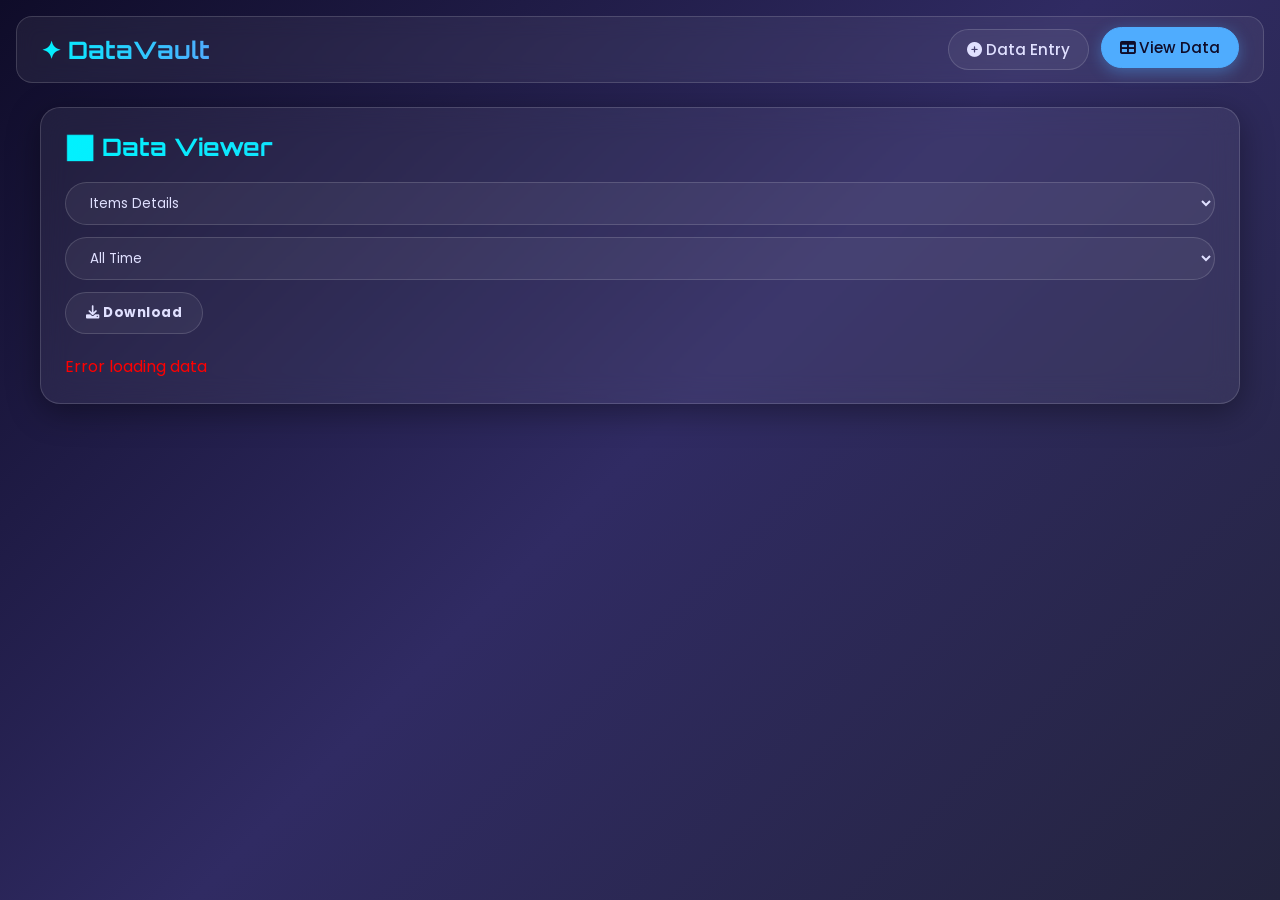
==== view.html @ ba545811 "Add files via upload" ====
<!DOCTYPE html>
<html lang="en">
<head>
  <meta charset="UTF-8">
  <meta name="viewport" content="width=device-width, initial-scale=1.0">
  <title>Cloud Data Keeper – View</title>
  <link rel="stylesheet" href="style.css">
  <link rel="stylesheet" href="https://cdnjs.cloudflare.com/ajax/libs/font-awesome/6.0.0-beta3/css/all.min.css">
</head>
<body>
  <nav class="navbar">
    <div class="logo">✦ DataVault</div>
    <div class="nav-links">
      <a href="index.html"><i class="fas fa-plus-circle"></i> Data Entry</a>
      <a href="view.html" class="active"><i class="fas fa-table"></i> View Data</a>
    </div>
  </nav>

  <div class="glass-card" style="max-width: 1200px; margin: 0 auto;">
    <h2>📊 Data Viewer</h2>
    
    <div class="filter-bar">
      <select id="categoryFilter">
        <option value="items">Items Details</option>
        <option value="samples">Sample Details</option>
        <option value="cleaning">Cleaning Details</option>
        <option value="persons">Person Details</option>
      </select>

      <select id="periodFilter">
        <option value="all">All Time</option>
        <option value="daily">Today</option>
        <option value="weekly">This Week</option>
        <option value="monthly">This Month</option>
        <option value="yearly">This Year</option>
      </select>

      <button class="btn" id="downloadBtn"><i class="fas fa-download"></i> Download</button>
    </div>

    <div id="dataContainer" style="overflow-x: auto;">
      <p>Loading data...</p>
    </div>
  </div>

  <div class="toast" id="toast"></div>
  <script src="view.js"></script>
</body>
</html>
---- style.css ----
/* Google Fonts */
@import url('https://fonts.googleapis.com/css2?family=Orbitron:wght@500;700&family=Poppins:wght@300;400;600;700&display=swap');

:root {
  --bg-gradient: linear-gradient(135deg, #0f0c29, #302b63, #24243e);
  --glass-bg: rgba(255, 255, 255, 0.06);
  --glass-border: rgba(255, 255, 255, 0.15);
  --accent: #00f2fe;
  --accent2: #4facfe;
  --text: #e0e0ff;
  --card-shadow: 0 8px 32px 0 rgba(0, 0, 0, 0.37);
  --danger: #ff5e7e;
}

* {
  margin: 0;
  padding: 0;
  box-sizing: border-box;
}

body {
  font-family: 'Poppins', sans-serif;
  background: var(--bg-gradient);
  color: var(--text);
  min-height: 100vh;
  padding: 16px;
}

/* Navigation */
.navbar {
  display: flex;
  justify-content: space-between;
  align-items: center;
  padding: 12px 24px;
  background: var(--glass-bg);
  border: 1px solid var(--glass-border);
  backdrop-filter: blur(10px);
  border-radius: 16px;
  margin-bottom: 24px;
  flex-wrap: wrap;
  gap: 12px;
}

.navbar .logo {
  font-family: 'Orbitron', sans-serif;
  font-size: 1.5rem;
  font-weight: 700;
  background: linear-gradient(to right, var(--accent), var(--accent2));
  -webkit-background-clip: text;
  -webkit-text-fill-color: transparent;
}

.nav-links {
  display: flex;
  gap: 12px;
  flex-wrap: wrap;
}

.nav-links a {
  text-decoration: none;
  color: var(--text);
  padding: 8px 18px;
  border-radius: 30px;
  background: rgba(255, 255, 255, 0.05);
  border: 1px solid var(--glass-border);
  transition: all 0.3s ease;
  font-weight: 500;
  font-size: 0.95rem;
}

.nav-links a:hover,
.nav-links a.active {
  background: var(--accent2);
  color: #0f0c29;
  border-color: var(--accent2);
  transform: translateY(-2px);
  box-shadow: 0 4px 15px rgba(79, 172, 254, 0.4);
}

/* Cards */
.glass-card {
  background: var(--glass-bg);
  border: 1px solid var(--glass-border);
  backdrop-filter: blur(14px);
  border-radius: 20px;
  padding: 24px;
  box-shadow: var(--card-shadow);
  transition: transform 0.3s ease;
}

.glass-card:hover {
  transform: translateY(-2px);
}

h2, h3 {
  font-family: 'Orbitron', sans-serif;
  background: linear-gradient(135deg, var(--accent), var(--accent2));
  -webkit-background-clip: text;
  -webkit-text-fill-color: transparent;
  margin-bottom: 20px;
}

/* Form Elements */
.form-group {
  margin-bottom: 18px;
}

label {
  display: block;
  font-weight: 600;
  margin-bottom: 6px;
  color: #b0b0ff;
}

input, select, textarea {
  width: 100%;
  padding: 12px 16px;
  background: rgba(255, 255, 255, 0.05);
  border: 1px solid var(--glass-border);
  border-radius: 12px;
  color: var(--text);
  font-family: 'Poppins', sans-serif;
  outline: none;
  transition: all 0.3s ease;
}

input:focus, select:focus, textarea:focus {
  border-color: var(--accent);
  box-shadow: 0 0 12px rgba(0, 242, 254, 0.3);
}

.btn {
  background: linear-gradient(135deg, var(--accent), var(--accent2));
  border: none;
  padding: 12px 28px;
  border-radius: 30px;
  color: #0f0c29;
  font-weight: 700;
  cursor: pointer;
  transition: all 0.3s ease;
  font-family: 'Poppins', sans-serif;
  letter-spacing: 0.5px;
}

.btn:hover {
  transform: translateY(-3px);
  box-shadow: 0 8px 20px rgba(0, 242, 254, 0.4);
}

.btn-danger {
  background: linear-gradient(135deg, #ff5e7e, #ff416c);
  color: white;
}

.btn-danger:hover {
  box-shadow: 0 8px 20px rgba(255, 94, 126, 0.5);
}

.toggle-container {
  display: flex;
  gap: 20px;
  align-items: center;
}

.toggle-option {
  display: flex;
  align-items: center;
  gap: 6px;
}

.toggle-option input[type="radio"] {
  width: auto;
  accent-color: var(--accent);
}

/* Grid layout */
.grid-2col {
  display: grid;
  grid-template-columns: repeat(auto-fit, minmax(250px, 1fr));
  gap: 20px;
}

/* Tables / data display */
.data-table {
  width: 100%;
  border-collapse: collapse;
  margin-top: 16px;
  font-size: 0.9rem;
}

.data-table th {
  text-align: left;
  padding: 12px 8px;
  background: rgba(255, 255, 255, 0.05);
  color: var(--accent);
  font-weight: 600;
}

.data-table td {
  padding: 10px 8px;
  border-bottom: 1px solid rgba(255, 255, 255, 0.06);
}

.data-table tr:hover td {
  background: rgba(255, 255, 255, 0.03);
}

.action-btn {
  background: none;
  border: none;
  color: var(--danger);
  cursor: pointer;
  font-size: 1.2rem;
  transition: transform 0.2s;
}

.action-btn:hover {
  transform: scale(1.2);
}

.filter-bar {
  display: flex;
  gap: 12px;
  flex-wrap: wrap;
  align-items: center;
  margin-bottom: 20px;
}

.filter-bar select, .filter-bar button {
  padding: 10px 20px;
  border-radius: 30px;
  background: rgba(255, 255, 255, 0.05);
  border: 1px solid var(--glass-border);
  color: var(--text);
}

/* Toast notification */
.toast {
  position: fixed;
  bottom: 24px;
  right: 24px;
  padding: 14px 28px;
  border-radius: 40px;
  background: #00c853;
  color: white;
  font-weight: 600;
  box-shadow: 0 8px 20px rgba(0, 200, 83, 0.4);
  opacity: 0;
  transform: translateY(20px);
  transition: all 0.4s ease;
  z-index: 999;
}

.toast.show {
  opacity: 1;
  transform: translateY(0);
}

/* Mobile adjustments */
@media (max-width: 768px) {
  .navbar {
    flex-direction: column;
    align-items: flex-start;
  }
  .data-table {
    font-size: 0.8rem;
  }
  .grid-2col {
    grid-template-columns: 1fr;
  }
}
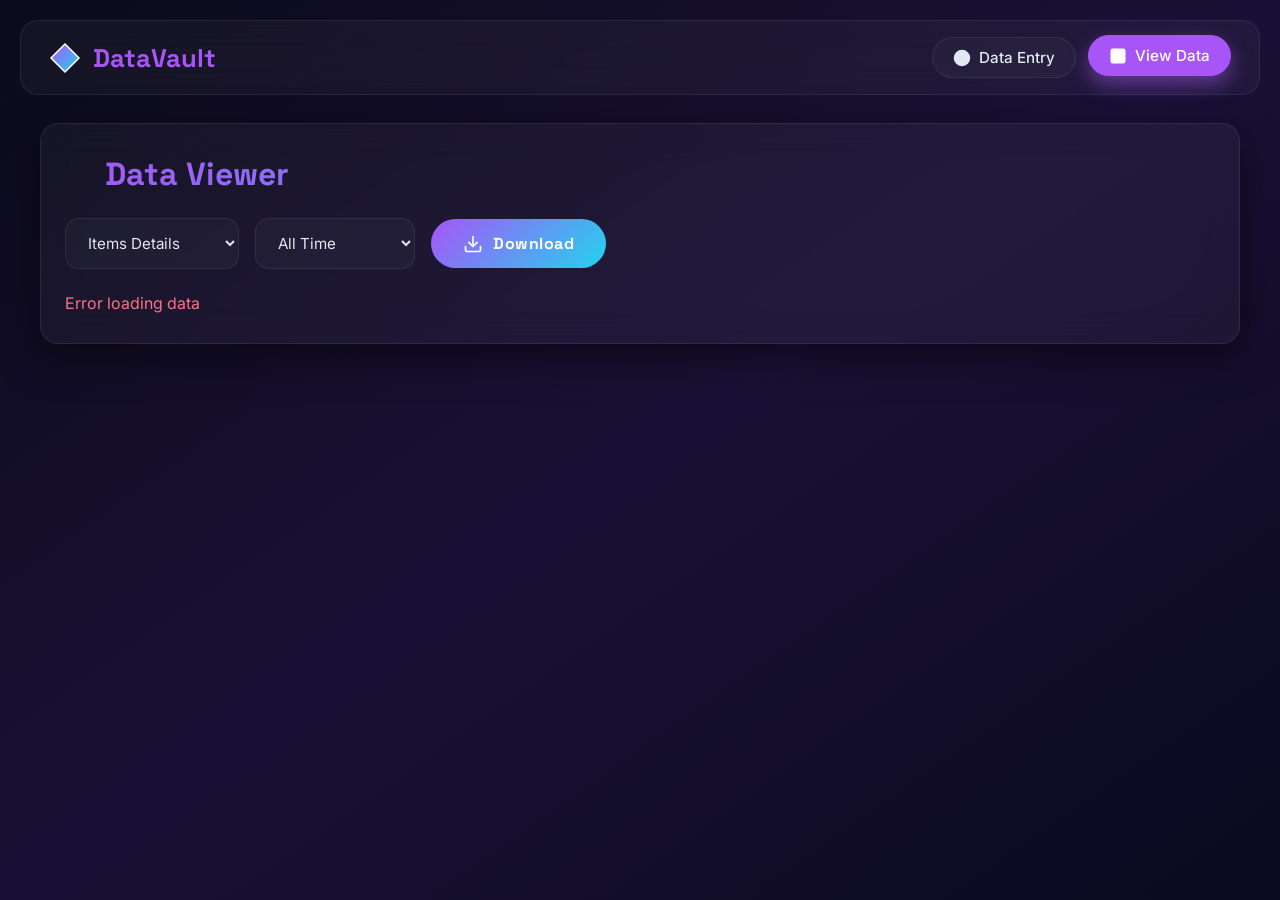
==== commit 8fe82bc7: "Add files via upload" ====
--- a/view.html
+++ b/view.html
@@ -2,23 +2,42 @@
 <html lang="en">
 <head>
   <meta charset="UTF-8">
-  <meta name="viewport" content="width=device-width, initial-scale=1.0">
-  <title>Cloud Data Keeper – View</title>
+  <meta name="viewport" content="width=device-width, initial-scale=1.0, maximum-scale=1.0, user-scalable=yes">
+  <title>DataVault – View</title>
   <link rel="stylesheet" href="style.css">
-  <link rel="stylesheet" href="https://cdnjs.cloudflare.com/ajax/libs/font-awesome/6.0.0-beta3/css/all.min.css">
 </head>
 <body>
   <nav class="navbar">
-    <div class="logo">✦ DataVault</div>
+    <div class="logo">
+      <svg viewBox="0 0 32 32" fill="none" xmlns="http://www.w3.org/2000/svg">
+        <path d="M16 2L30 16L16 30L2 16L16 2Z" fill="url(#logoGrad)" stroke="white" stroke-width="1.5"/>
+        <defs>
+          <linearGradient id="logoGrad" x1="2" y1="2" x2="30" y2="30" gradientUnits="userSpaceOnUse">
+            <stop stop-color="#a855f7"/>
+            <stop offset="1" stop-color="#22d3ee"/>
+          </linearGradient>
+        </defs>
+      </svg>
+      DataVault
+    </div>
     <div class="nav-links">
-      <a href="index.html"><i class="fas fa-plus-circle"></i> Data Entry</a>
-      <a href="view.html" class="active"><i class="fas fa-table"></i> View Data</a>
+      <a href="index.html">
+        <svg xmlns="http://www.w3.org/2000/svg" viewBox="0 0 24 24" fill="none" stroke="currentColor" stroke-width="2" stroke-linecap="round" stroke-linejoin="round"><circle cx="12" cy="12" r="10"/><line x1="12" y1="8" x2="12" y2="16"/><line x1="8" y1="12" x2="16" y2="12"/></svg>
+        Data Entry
+      </a>
+      <a href="view.html" class="active">
+        <svg xmlns="http://www.w3.org/2000/svg" viewBox="0 0 24 24" fill="none" stroke="currentColor" stroke-width="2" stroke-linecap="round" stroke-linejoin="round"><rect x="3" y="3" width="18" height="18" rx="2"/><line x1="3" y1="9" x2="21" y2="9"/><line x1="3" y1="15" x2="21" y2="15"/><line x1="9" y1="3" x2="9" y2="21"/></svg>
+        View Data
+      </a>
     </div>
   </nav>
 
   <div class="glass-card" style="max-width: 1200px; margin: 0 auto;">
-    <h2>📊 Data Viewer</h2>
-    
+    <h2>
+      <svg xmlns="http://www.w3.org/2000/svg" viewBox="0 0 24 24" fill="none" stroke="url(#gradIcon)" stroke-width="2" stroke-linecap="round" stroke-linejoin="round"><rect x="3" y="3" width="7" height="7"/><rect x="14" y="3" width="7" height="7"/><rect x="14" y="14" width="7" height="7"/><rect x="3" y="14" width="7" height="7"/></svg>
+      Data Viewer
+    </h2>
+
     <div class="filter-bar">
       <select id="categoryFilter">
         <option value="items">Items Details</option>
@@ -35,11 +54,14 @@
         <option value="yearly">This Year</option>
       </select>
 
-      <button class="btn" id="downloadBtn"><i class="fas fa-download"></i> Download</button>
+      <button class="btn" id="downloadBtn">
+        <svg xmlns="http://www.w3.org/2000/svg" viewBox="0 0 24 24" fill="none" stroke="currentColor" stroke-width="2" stroke-linecap="round" stroke-linejoin="round"><path d="M21 15v4a2 2 0 0 1-2 2H5a2 2 0 0 1-2-2v-4"/><polyline points="7 10 12 15 17 10"/><line x1="12" y1="15" x2="12" y2="3"/></svg>
+        Download
+      </button>
     </div>
 
     <div id="dataContainer" style="overflow-x: auto;">
-      <p>Loading data...</p>
+      <p style="color: var(--text-secondary);">Loading data...</p>
     </div>
   </div>
 
--- a/style.css
+++ b/style.css
@@ -1,15 +1,18 @@
-/* Google Fonts */
-@import url('https://fonts.googleapis.com/css2?family=Orbitron:wght@500;700&family=Poppins:wght@300;400;600;700&display=swap');
+@import url('https://fonts.googleapis.com/css2?family=Inter:wght@400;500;600;700&family=Space+Grotesk:wght@500;700&display=swap');
 
 :root {
-  --bg-gradient: linear-gradient(135deg, #0f0c29, #302b63, #24243e);
-  --glass-bg: rgba(255, 255, 255, 0.06);
-  --glass-border: rgba(255, 255, 255, 0.15);
-  --accent: #00f2fe;
-  --accent2: #4facfe;
-  --text: #e0e0ff;
-  --card-shadow: 0 8px 32px 0 rgba(0, 0, 0, 0.37);
-  --danger: #ff5e7e;
+  --bg-dark: #090914;
+  --bg-gradient: linear-gradient(145deg, #0b0b1a 0%, #1a1035 50%, #0a0a1f 100%);
+  --glass-bg: rgba(255, 255, 255, 0.04);
+  --glass-border: rgba(255, 255, 255, 0.08);
+  --accent-primary: #a855f7;
+  --accent-secondary: #22d3ee;
+  --text-primary: #e2e8f0;
+  --text-secondary: #94a3b8;
+  --danger: #fb7185;
+  --success: #34d399;
+  --shadow-lg: 0 12px 40px rgba(0, 0, 0, 0.5);
+  --radius: 18px;
 }
 
 * {
@@ -19,35 +22,42 @@
 }
 
 body {
-  font-family: 'Poppins', sans-serif;
+  font-family: 'Inter', sans-serif;
   background: var(--bg-gradient);
-  color: var(--text);
+  color: var(--text-primary);
   min-height: 100vh;
-  padding: 16px;
-}
-
-/* Navigation */
+  padding: 20px;
+  -webkit-font-smoothing: antialiased;
+}
+
+/* Navbar */
 .navbar {
   display: flex;
   justify-content: space-between;
   align-items: center;
-  padding: 12px 24px;
+  padding: 16px 28px;
   background: var(--glass-bg);
   border: 1px solid var(--glass-border);
-  backdrop-filter: blur(10px);
-  border-radius: 16px;
-  margin-bottom: 24px;
+  backdrop-filter: blur(16px);
+  border-radius: var(--radius);
+  margin-bottom: 28px;
   flex-wrap: wrap;
+  gap: 14px;
+}
+
+.logo {
+  display: flex;
+  align-items: center;
   gap: 12px;
-}
-
-.navbar .logo {
-  font-family: 'Orbitron', sans-serif;
-  font-size: 1.5rem;
+  font-family: 'Space Grotesk', sans-serif;
   font-weight: 700;
-  background: linear-gradient(to right, var(--accent), var(--accent2));
-  -webkit-background-clip: text;
-  -webkit-text-fill-color: transparent;
+  font-size: 1.6rem;
+  color: var(--accent-primary);
+}
+
+.logo svg {
+  width: 32px;
+  height: 32px;
 }
 
 .nav-links {
@@ -58,151 +68,183 @@
 
 .nav-links a {
   text-decoration: none;
-  color: var(--text);
-  padding: 8px 18px;
-  border-radius: 30px;
-  background: rgba(255, 255, 255, 0.05);
+  color: var(--text-primary);
+  padding: 10px 20px;
+  border-radius: 40px;
+  background: rgba(255, 255, 255, 0.03);
   border: 1px solid var(--glass-border);
   transition: all 0.3s ease;
   font-weight: 500;
+  display: flex;
+  align-items: center;
+  gap: 8px;
   font-size: 0.95rem;
+}
+
+.nav-links a svg {
+  width: 18px;
+  height: 18px;
+  fill: currentColor;
 }
 
 .nav-links a:hover,
 .nav-links a.active {
-  background: var(--accent2);
-  color: #0f0c29;
-  border-color: var(--accent2);
+  background: var(--accent-primary);
+  color: #fff;
+  border-color: var(--accent-primary);
   transform: translateY(-2px);
-  box-shadow: 0 4px 15px rgba(79, 172, 254, 0.4);
+  box-shadow: 0 8px 20px rgba(168, 85, 247, 0.5);
 }
 
 /* Cards */
 .glass-card {
   background: var(--glass-bg);
   border: 1px solid var(--glass-border);
-  backdrop-filter: blur(14px);
-  border-radius: 20px;
-  padding: 24px;
-  box-shadow: var(--card-shadow);
-  transition: transform 0.3s ease;
+  backdrop-filter: blur(18px);
+  border-radius: var(--radius);
+  padding: 30px 24px;
+  box-shadow: var(--shadow-lg);
+  transition: transform 0.25s ease;
 }
 
 .glass-card:hover {
-  transform: translateY(-2px);
-}
-
-h2, h3 {
-  font-family: 'Orbitron', sans-serif;
-  background: linear-gradient(135deg, var(--accent), var(--accent2));
+  transform: translateY(-3px);
+}
+
+h2 {
+  font-family: 'Space Grotesk', sans-serif;
+  font-size: 2rem;
+  font-weight: 700;
+  background: linear-gradient(135deg, var(--accent-primary), var(--accent-secondary));
   -webkit-background-clip: text;
   -webkit-text-fill-color: transparent;
+  margin-bottom: 24px;
+  display: flex;
+  align-items: center;
+  gap: 12px;
+}
+
+h2 svg {
+  width: 28px;
+  height: 28px;
+}
+
+/* Form */
+.form-group {
   margin-bottom: 20px;
-}
-
-/* Form Elements */
-.form-group {
-  margin-bottom: 18px;
 }
 
 label {
   display: block;
   font-weight: 600;
-  margin-bottom: 6px;
-  color: #b0b0ff;
+  margin-bottom: 8px;
+  color: var(--text-secondary);
+  font-size: 0.95rem;
 }
 
 input, select, textarea {
   width: 100%;
-  padding: 12px 16px;
-  background: rgba(255, 255, 255, 0.05);
-  border: 1px solid var(--glass-border);
-  border-radius: 12px;
-  color: var(--text);
-  font-family: 'Poppins', sans-serif;
+  padding: 14px 18px;
+  background: rgba(255, 255, 255, 0.03);
+  border: 1px solid var(--glass-border);
+  border-radius: 14px;
+  color: var(--text-primary);
+  font-family: 'Inter', sans-serif;
+  font-size: 0.95rem;
   outline: none;
-  transition: all 0.3s ease;
-}
-
-input:focus, select:focus, textarea:focus {
-  border-color: var(--accent);
-  box-shadow: 0 0 12px rgba(0, 242, 254, 0.3);
+  transition: all 0.3s;
+}
+
+input:focus, select:focus {
+  border-color: var(--accent-primary);
+  box-shadow: 0 0 0 3px rgba(168, 85, 247, 0.2);
+}
+
+.toggle-container {
+  display: flex;
+  gap: 24px;
+  align-items: center;
+}
+
+.toggle-option {
+  display: flex;
+  align-items: center;
+  gap: 8px;
+}
+
+.toggle-option input[type="radio"] {
+  width: auto;
+  accent-color: var(--accent-primary);
 }
 
 .btn {
-  background: linear-gradient(135deg, var(--accent), var(--accent2));
+  background: linear-gradient(135deg, var(--accent-primary), var(--accent-secondary));
   border: none;
-  padding: 12px 28px;
-  border-radius: 30px;
-  color: #0f0c29;
+  padding: 14px 32px;
+  border-radius: 40px;
+  color: #fff;
   font-weight: 700;
   cursor: pointer;
   transition: all 0.3s ease;
-  font-family: 'Poppins', sans-serif;
+  font-family: 'Space Grotesk', sans-serif;
   letter-spacing: 0.5px;
+  display: inline-flex;
+  align-items: center;
+  gap: 10px;
+  font-size: 1rem;
 }
 
 .btn:hover {
   transform: translateY(-3px);
-  box-shadow: 0 8px 20px rgba(0, 242, 254, 0.4);
+  box-shadow: 0 10px 28px rgba(168, 85, 247, 0.45);
 }
 
 .btn-danger {
-  background: linear-gradient(135deg, #ff5e7e, #ff416c);
-  color: white;
+  background: linear-gradient(135deg, #fb7185, #f43f5e);
 }
 
 .btn-danger:hover {
-  box-shadow: 0 8px 20px rgba(255, 94, 126, 0.5);
-}
-
-.toggle-container {
-  display: flex;
-  gap: 20px;
-  align-items: center;
-}
-
-.toggle-option {
-  display: flex;
-  align-items: center;
-  gap: 6px;
-}
-
-.toggle-option input[type="radio"] {
-  width: auto;
-  accent-color: var(--accent);
-}
-
-/* Grid layout */
+  box-shadow: 0 10px 28px rgba(251, 113, 133, 0.5);
+}
+
+.btn svg {
+  width: 20px;
+  height: 20px;
+}
+
 .grid-2col {
   display: grid;
-  grid-template-columns: repeat(auto-fit, minmax(250px, 1fr));
-  gap: 20px;
-}
-
-/* Tables / data display */
+  grid-template-columns: repeat(auto-fit, minmax(240px, 1fr));
+  gap: 24px;
+}
+
+/* Data Table */
 .data-table {
   width: 100%;
-  border-collapse: collapse;
+  border-collapse: separate;
+  border-spacing: 0 8px;
   margin-top: 16px;
-  font-size: 0.9rem;
 }
 
 .data-table th {
   text-align: left;
-  padding: 12px 8px;
-  background: rgba(255, 255, 255, 0.05);
-  color: var(--accent);
+  padding: 14px 12px;
+  color: var(--accent-secondary);
   font-weight: 600;
+  text-transform: uppercase;
+  font-size: 0.8rem;
+  letter-spacing: 0.5px;
 }
 
 .data-table td {
-  padding: 10px 8px;
-  border-bottom: 1px solid rgba(255, 255, 255, 0.06);
+  padding: 14px 12px;
+  background: rgba(255, 255, 255, 0.02);
+  border-bottom: 1px solid rgba(255, 255, 255, 0.03);
+  font-size: 0.95rem;
 }
 
 .data-table tr:hover td {
-  background: rgba(255, 255, 255, 0.03);
+  background: rgba(168, 85, 247, 0.07);
 }
 
 .action-btn {
@@ -210,8 +252,12 @@
   border: none;
   color: var(--danger);
   cursor: pointer;
-  font-size: 1.2rem;
   transition: transform 0.2s;
+}
+
+.action-btn svg {
+  width: 20px;
+  height: 20px;
 }
 
 .action-btn:hover {
@@ -220,35 +266,35 @@
 
 .filter-bar {
   display: flex;
-  gap: 12px;
+  gap: 16px;
   flex-wrap: wrap;
   align-items: center;
-  margin-bottom: 20px;
-}
-
-.filter-bar select, .filter-bar button {
-  padding: 10px 20px;
-  border-radius: 30px;
-  background: rgba(255, 255, 255, 0.05);
-  border: 1px solid var(--glass-border);
-  color: var(--text);
-}
-
-/* Toast notification */
+  margin-bottom: 24px;
+}
+
+.filter-bar select {
+  width: auto;
+  min-width: 160px;
+}
+
+/* Toast */
 .toast {
   position: fixed;
-  bottom: 24px;
-  right: 24px;
-  padding: 14px 28px;
+  bottom: 28px;
+  right: 28px;
+  padding: 16px 30px;
   border-radius: 40px;
-  background: #00c853;
-  color: white;
-  font-weight: 600;
-  box-shadow: 0 8px 20px rgba(0, 200, 83, 0.4);
+  background: var(--success);
+  color: #000;
+  font-weight: 700;
+  box-shadow: 0 12px 30px rgba(52, 211, 153, 0.4);
   opacity: 0;
   transform: translateY(20px);
   transition: all 0.4s ease;
   z-index: 999;
+  display: flex;
+  align-items: center;
+  gap: 10px;
 }
 
 .toast.show {
@@ -256,16 +302,49 @@
   transform: translateY(0);
 }
 
-/* Mobile adjustments */
-@media (max-width: 768px) {
+/* New: Item type selector style */
+.item-type-selector {
+  display: flex;
+  flex-wrap: wrap;
+  gap: 12px;
+  margin-bottom: 24px;
+}
+
+.item-type-btn {
+  background: rgba(255, 255, 255, 0.03);
+  border: 1px solid var(--glass-border);
+  color: var(--text-primary);
+  padding: 12px 20px;
+  border-radius: 40px;
+  cursor: pointer;
+  font-weight: 500;
+  transition: all 0.2s;
+  display: flex;
+  align-items: center;
+  gap: 8px;
+}
+
+.item-type-btn.active, .item-type-btn:hover {
+  background: var(--accent-primary);
+  border-color: var(--accent-primary);
+  color: white;
+  transform: translateY(-2px);
+  box-shadow: 0 6px 14px rgba(168, 85, 247, 0.4);
+}
+
+@media (max-width: 640px) {
   .navbar {
     flex-direction: column;
     align-items: flex-start;
   }
-  .data-table {
-    font-size: 0.8rem;
-  }
   .grid-2col {
     grid-template-columns: 1fr;
   }
+  .filter-bar {
+    flex-direction: column;
+    align-items: stretch;
+  }
+  .item-type-selector {
+    flex-direction: column;
+  }
 }
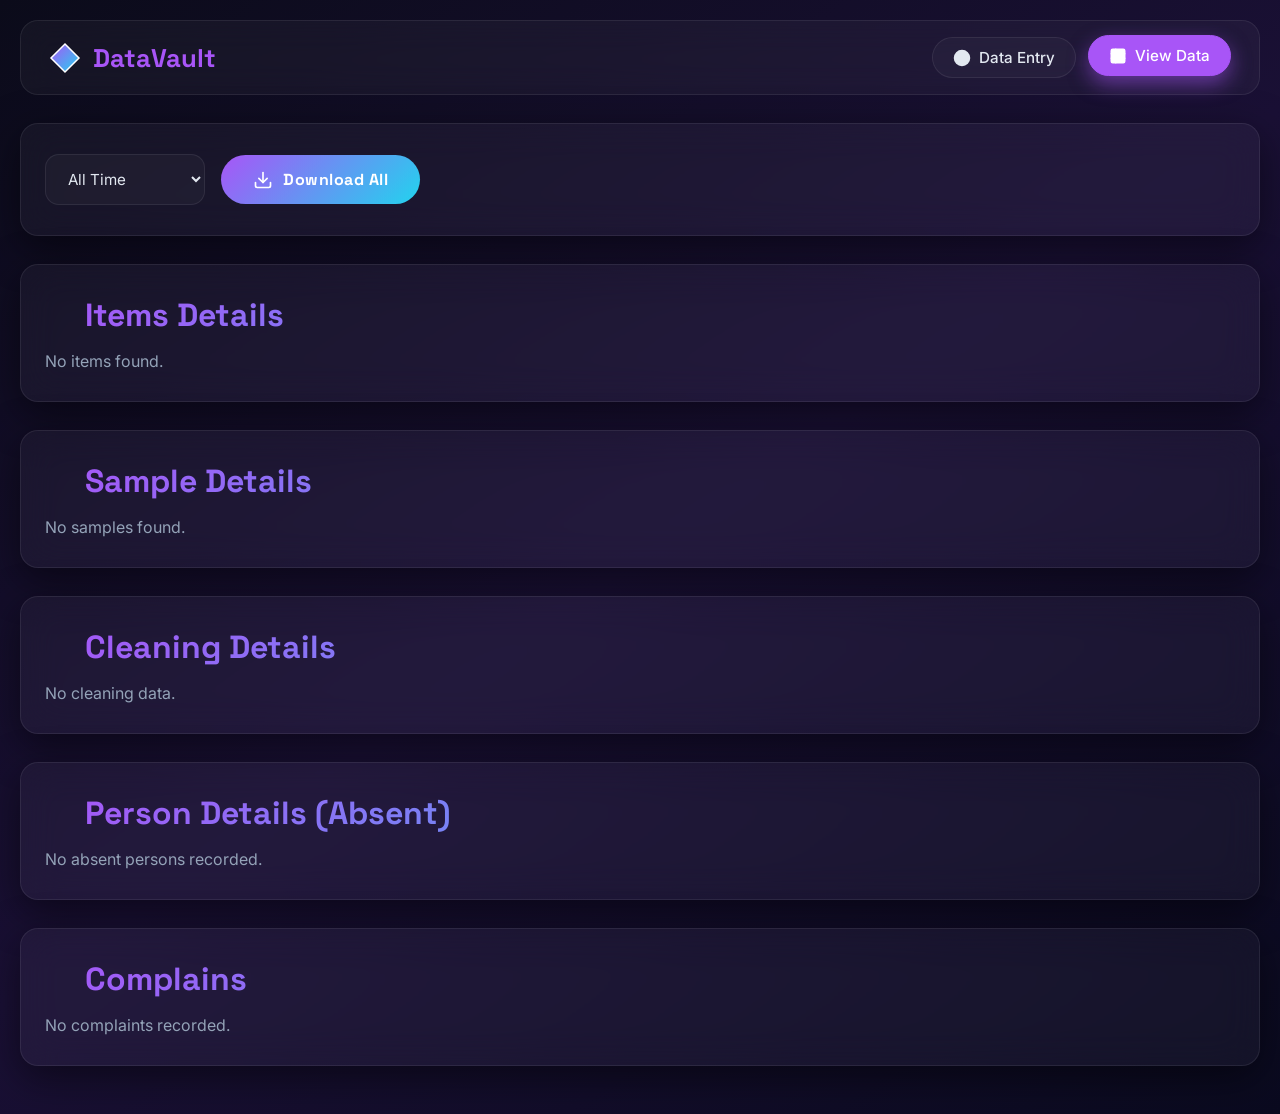
==== commit ef6291ee: "Add files via upload" ====
--- a/view.html
+++ b/view.html
@@ -3,7 +3,7 @@
 <head>
   <meta charset="UTF-8">
   <meta name="viewport" content="width=device-width, initial-scale=1.0, maximum-scale=1.0, user-scalable=yes">
-  <title>DataVault – View</title>
+  <title>DataVault – All Data</title>
   <link rel="stylesheet" href="style.css">
 </head>
 <body>
@@ -32,37 +32,22 @@
     </div>
   </nav>
 
-  <div class="glass-card" style="max-width: 1200px; margin: 0 auto;">
-    <h2>
-      <svg xmlns="http://www.w3.org/2000/svg" viewBox="0 0 24 24" fill="none" stroke="url(#gradIcon)" stroke-width="2" stroke-linecap="round" stroke-linejoin="round"><rect x="3" y="3" width="7" height="7"/><rect x="14" y="3" width="7" height="7"/><rect x="14" y="14" width="7" height="7"/><rect x="3" y="14" width="7" height="7"/></svg>
-      Data Viewer
-    </h2>
+  <div class="filter-bar glass-card" style="margin-bottom: 28px;">
+    <select id="periodFilter">
+      <option value="all">All Time</option>
+      <option value="daily">Today</option>
+      <option value="weekly">This Week</option>
+      <option value="monthly">This Month</option>
+      <option value="yearly">This Year</option>
+    </select>
+    <button class="btn" id="downloadAllBtn">
+      <svg xmlns="http://www.w3.org/2000/svg" viewBox="0 0 24 24" fill="none" stroke="currentColor" stroke-width="2" stroke-linecap="round" stroke-linejoin="round"><path d="M21 15v4a2 2 0 0 1-2 2H5a2 2 0 0 1-2-2v-4"/><polyline points="7 10 12 15 17 10"/><line x1="12" y1="15" x2="12" y2="3"/></svg>
+      Download All
+    </button>
+  </div>
 
-    <div class="filter-bar">
-      <select id="categoryFilter">
-        <option value="items">Items Details</option>
-        <option value="samples">Sample Details</option>
-        <option value="cleaning">Cleaning Details</option>
-        <option value="persons">Person Details</option>
-      </select>
-
-      <select id="periodFilter">
-        <option value="all">All Time</option>
-        <option value="daily">Today</option>
-        <option value="weekly">This Week</option>
-        <option value="monthly">This Month</option>
-        <option value="yearly">This Year</option>
-      </select>
-
-      <button class="btn" id="downloadBtn">
-        <svg xmlns="http://www.w3.org/2000/svg" viewBox="0 0 24 24" fill="none" stroke="currentColor" stroke-width="2" stroke-linecap="round" stroke-linejoin="round"><path d="M21 15v4a2 2 0 0 1-2 2H5a2 2 0 0 1-2-2v-4"/><polyline points="7 10 12 15 17 10"/><line x1="12" y1="15" x2="12" y2="3"/></svg>
-        Download
-      </button>
-    </div>
-
-    <div id="dataContainer" style="overflow-x: auto;">
-      <p style="color: var(--text-secondary);">Loading data...</p>
-    </div>
+  <div id="sectionsContainer">
+    <!-- Sections will be dynamically generated here -->
   </div>
 
   <div class="toast" id="toast"></div>
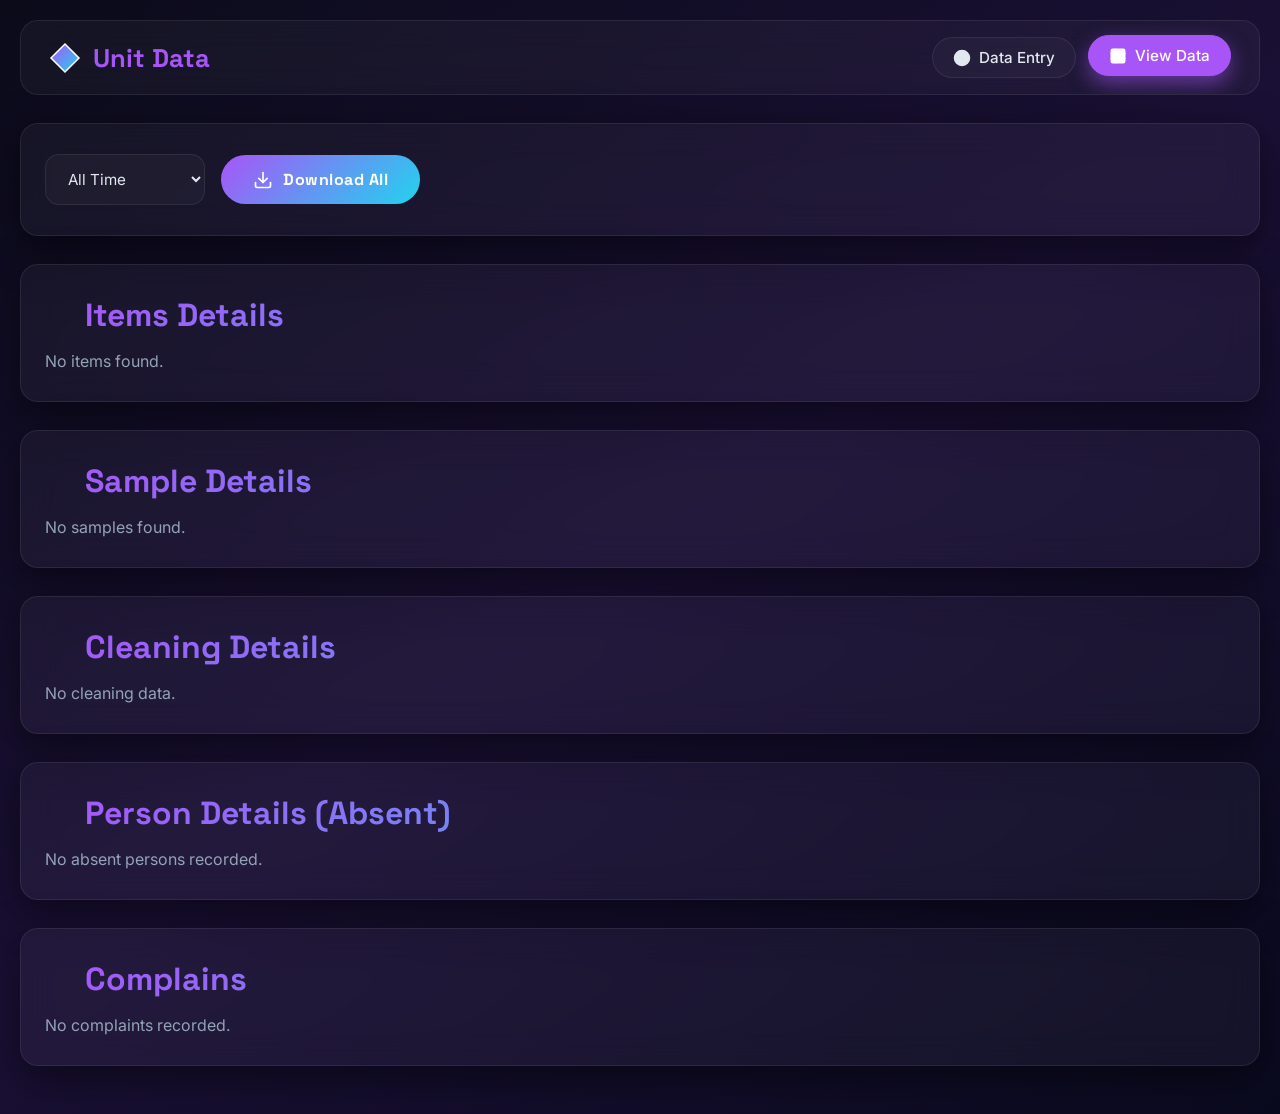
==== commit 229b336d: "Update view.html" ====
--- a/view.html
+++ b/view.html
@@ -3,7 +3,7 @@
 <head>
   <meta charset="UTF-8">
   <meta name="viewport" content="width=device-width, initial-scale=1.0, maximum-scale=1.0, user-scalable=yes">
-  <title>DataVault – All Data</title>
+  <title>Unit – All Data</title>
   <link rel="stylesheet" href="style.css">
 </head>
 <body>
@@ -18,7 +18,7 @@
           </linearGradient>
         </defs>
       </svg>
-      DataVault
+      Unit Data
     </div>
     <div class="nav-links">
       <a href="index.html">
@@ -53,4 +53,4 @@
   <div class="toast" id="toast"></div>
   <script src="view.js"></script>
 </body>
-</html>+</html>
--- a/style.css
+++ b/style.css
@@ -41,8 +41,11 @@
   backdrop-filter: blur(16px);
   border-radius: var(--radius);
   margin-bottom: 28px;
-  flex-wrap: wrap;
+  /* Do NOT wrap on mobile – keep horizontal */
+  flex-wrap: nowrap;
   gap: 14px;
+  overflow-x: auto; /* allows horizontal scroll if absolutely necessary */
+  white-space: nowrap;
 }
 
 .logo {
@@ -53,6 +56,7 @@
   font-weight: 700;
   font-size: 1.6rem;
   color: var(--accent-primary);
+  flex-shrink: 0;
 }
 
 .logo svg {
@@ -63,7 +67,8 @@
 .nav-links {
   display: flex;
   gap: 12px;
-  flex-wrap: wrap;
+  flex-wrap: nowrap;  /* keep buttons in a single row */
+  flex-shrink: 0;
 }
 
 .nav-links a {
@@ -79,6 +84,7 @@
   align-items: center;
   gap: 8px;
   font-size: 0.95rem;
+  white-space: nowrap;
 }
 
 .nav-links a svg {
@@ -155,7 +161,7 @@
   transition: all 0.3s;
 }
 
-input:focus, select:focus {
+input:focus, select:focus, textarea:focus {
   border-color: var(--accent-primary);
   box-shadow: 0 0 0 3px rgba(168, 85, 247, 0.2);
 }
@@ -264,12 +270,14 @@
   transform: scale(1.2);
 }
 
+/* Filter bar */
 .filter-bar {
   display: flex;
   gap: 16px;
-  flex-wrap: wrap;
+  flex-wrap: nowrap; /* keep horizontal on mobile */
   align-items: center;
   margin-bottom: 24px;
+  overflow-x: auto; /* scroll if needed */
 }
 
 .filter-bar select {
@@ -302,10 +310,10 @@
   transform: translateY(0);
 }
 
-/* New: Item type selector style */
+/* Item type selector */
 .item-type-selector {
   display: flex;
-  flex-wrap: wrap;
+  flex-wrap: wrap; /* allow wrapping for many buttons, but still horizontal */
   gap: 12px;
   margin-bottom: 24px;
 }
@@ -322,6 +330,7 @@
   display: flex;
   align-items: center;
   gap: 8px;
+  white-space: nowrap;
 }
 
 .item-type-btn.active, .item-type-btn:hover {
@@ -332,19 +341,74 @@
   box-shadow: 0 6px 14px rgba(168, 85, 247, 0.4);
 }
 
+/* Sub-section */
+.sub-section {
+  margin-bottom: 28px;
+}
+
+.sub-section h4 {
+  font-family: 'Space Grotesk', sans-serif;
+  color: var(--accent-secondary);
+  margin-bottom: 12px;
+  font-size: 1.1rem;
+}
+
+/* Responsive table wrapper (already present) */
+.table-wrapper {
+  overflow-x: auto;
+  -webkit-overflow-scrolling: touch;
+  margin-bottom: 16px;
+  border-radius: 12px;
+  background: rgba(0,0,0,0.1);
+}
+
+/* ========== MOBILE – keep desktop look ========== */
 @media (max-width: 640px) {
+  /* Override: do NOT stack navbar – keep horizontal */
   .navbar {
-    flex-direction: column;
-    align-items: flex-start;
-  }
+    flex-direction: row;
+    flex-wrap: nowrap;
+    overflow-x: auto;
+    padding: 12px 16px;
+  }
+
+  .nav-links {
+    flex-wrap: nowrap;
+  }
+
+  .logo {
+    font-size: 1.3rem;
+  }
+
+  /* Filter bar stays horizontal */
+  .filter-bar {
+    flex-direction: row;
+    flex-wrap: nowrap;
+  }
+
+  /* Grid-2col stays 2 columns for entry form if needed */
   .grid-2col {
-    grid-template-columns: 1fr;
-  }
-  .filter-bar {
-    flex-direction: column;
-    align-items: stretch;
-  }
-  .item-type-selector {
-    flex-direction: column;
+    grid-template-columns: 1fr 1fr; /* two columns on mobile */
+    gap: 16px;
+  }
+
+  /* Reduce card padding slightly for space */
+  .glass-card {
+    padding: 20px 16px;
+  }
+
+  h2 {
+    font-size: 1.6rem;
+  }
+
+  /* Make buttons smaller but still horizontal */
+  .nav-links a {
+    padding: 8px 14px;
+    font-size: 0.85rem;
+  }
+
+  .btn {
+    padding: 12px 24px;
+    font-size: 0.95rem;
   }
 }
